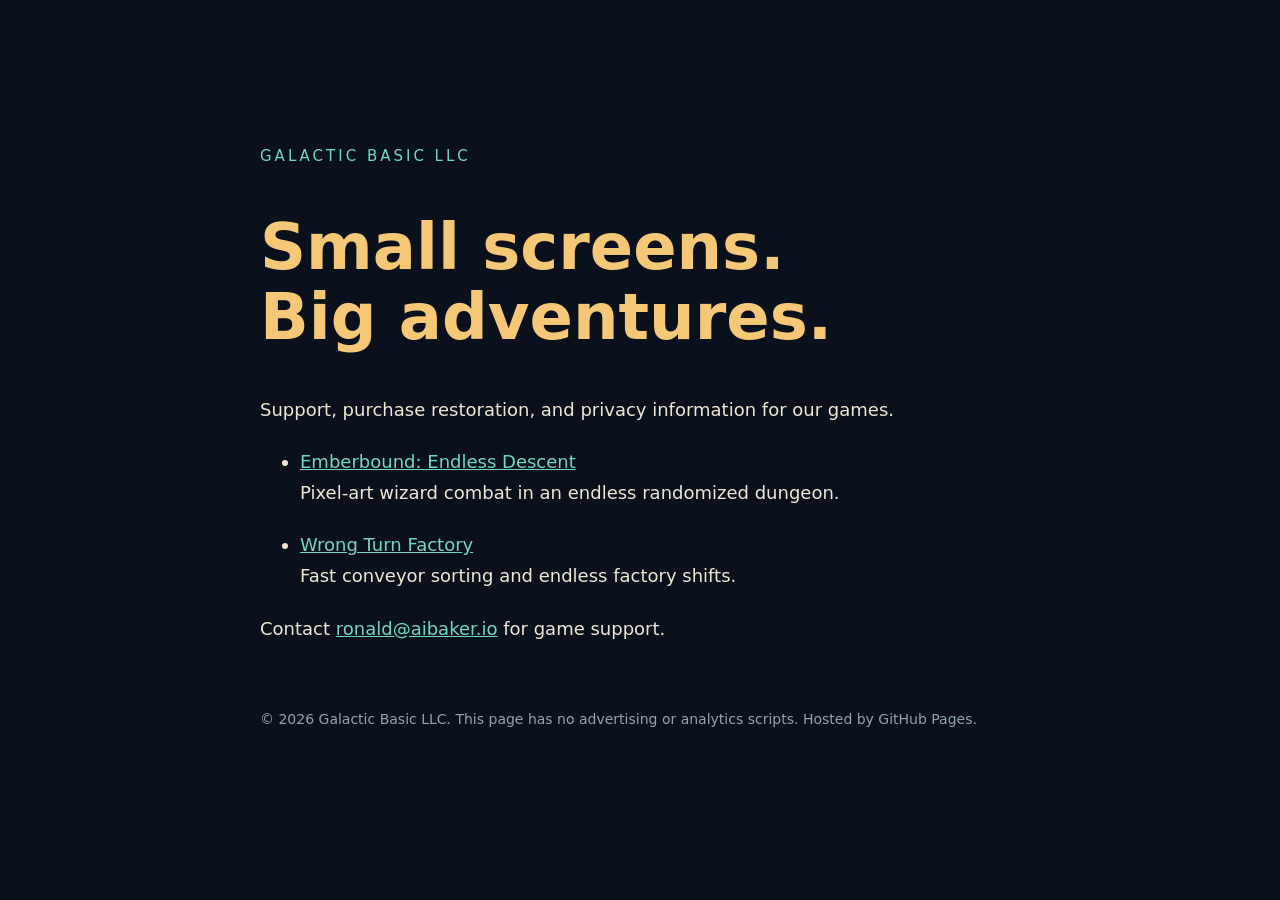
==== index.html @ af6bd130 "Publish game support directory and authorized advertising seller" ====
<!doctype html><html lang="en"><meta charset="utf-8"><meta name="viewport" content="width=device-width,initial-scale=1"><title>Galactic Basic · Game Support</title><style>body{margin:0;background:#0a111c;color:#eee7d5;font:18px/1.7 system-ui,sans-serif}main{max-width:760px;margin:12vh auto;padding:32px}small{letter-spacing:3px;color:#75d5c4}h1{font-size:clamp(36px,7vw,64px);line-height:1.08;color:#f5c878}a{color:#75d5c4}li{margin:22px 0}footer{margin-top:64px;color:#91a5af;font-size:14px}</style><main><small>GALACTIC BASIC LLC</small><h1>Small screens.<br>Big adventures.</h1><p>Support, purchase restoration, and privacy information for our games.</p><ul><li><a href="/emberbound-support/">Emberbound: Endless Descent</a><br>Pixel-art wizard combat in an endless randomized dungeon.</li><li><a href="/wrong-turn-factory-support/">Wrong Turn Factory</a><br>Fast conveyor sorting and endless factory shifts.</li></ul><p>Contact <a href="mailto:ronald@aibaker.io">ronald@aibaker.io</a> for game support.</p><footer>© 2026 Galactic Basic LLC. This page has no advertising or analytics scripts. Hosted by GitHub Pages.</footer></main></html>
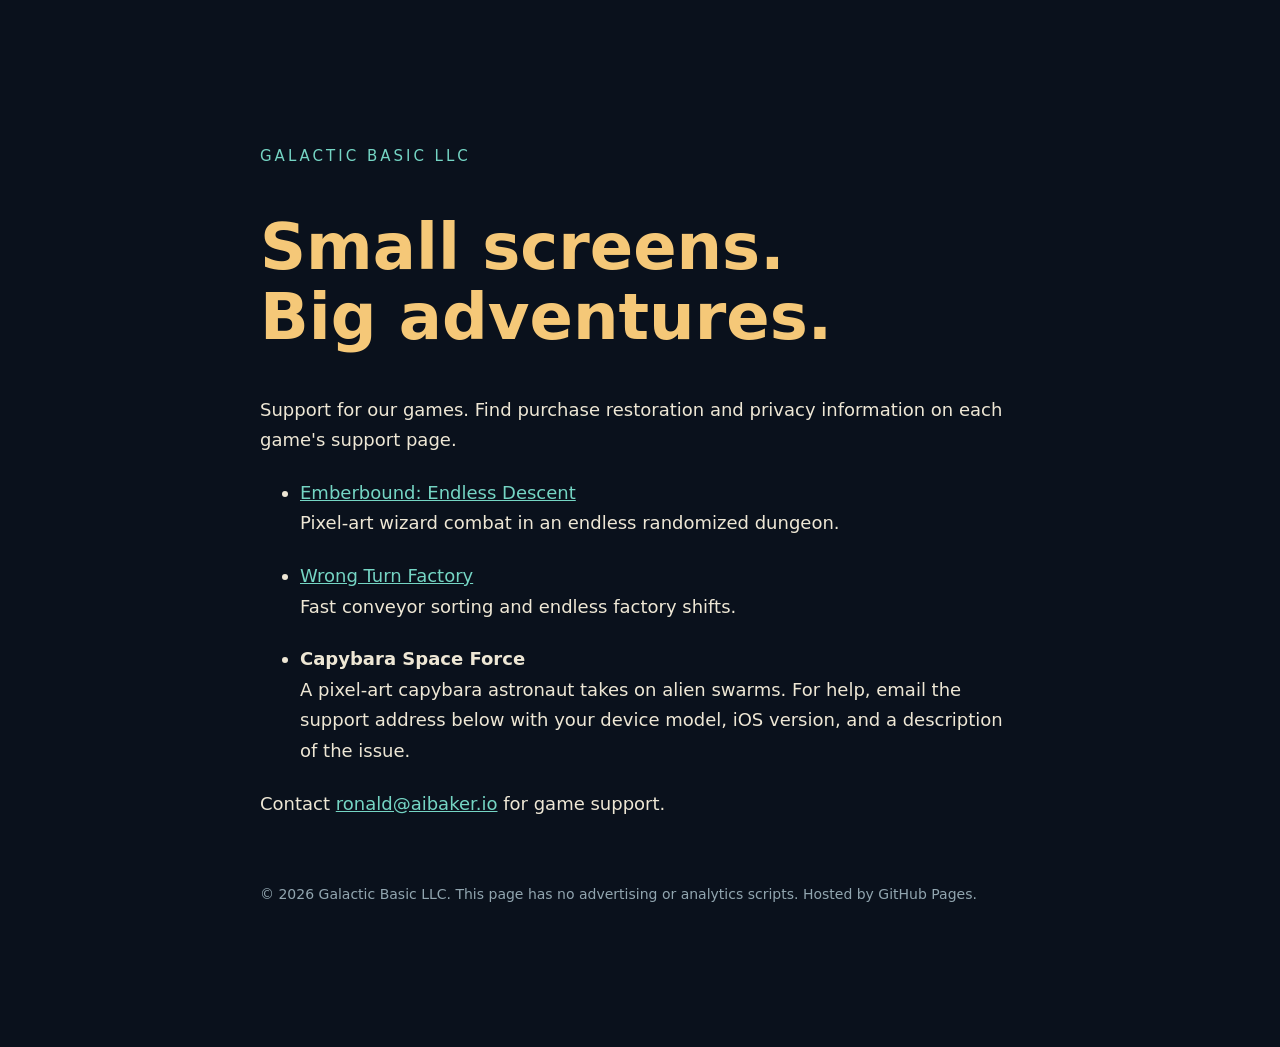
==== commit 78d40e31: "Add Capybara support and document shared AdMob verification" ====
--- a/index.html
+++ b/index.html
@@ -1 +1 @@
-<!doctype html><html lang="en"><meta charset="utf-8"><meta name="viewport" content="width=device-width,initial-scale=1"><title>Galactic Basic · Game Support</title><style>body{margin:0;background:#0a111c;color:#eee7d5;font:18px/1.7 system-ui,sans-serif}main{max-width:760px;margin:12vh auto;padding:32px}small{letter-spacing:3px;color:#75d5c4}h1{font-size:clamp(36px,7vw,64px);line-height:1.08;color:#f5c878}a{color:#75d5c4}li{margin:22px 0}footer{margin-top:64px;color:#91a5af;font-size:14px}</style><main><small>GALACTIC BASIC LLC</small><h1>Small screens.<br>Big adventures.</h1><p>Support, purchase restoration, and privacy information for our games.</p><ul><li><a href="/emberbound-support/">Emberbound: Endless Descent</a><br>Pixel-art wizard combat in an endless randomized dungeon.</li><li><a href="/wrong-turn-factory-support/">Wrong Turn Factory</a><br>Fast conveyor sorting and endless factory shifts.</li></ul><p>Contact <a href="mailto:ronald@aibaker.io">ronald@aibaker.io</a> for game support.</p><footer>© 2026 Galactic Basic LLC. This page has no advertising or analytics scripts. Hosted by GitHub Pages.</footer></main></html>
+<!doctype html><html lang="en"><meta charset="utf-8"><meta name="viewport" content="width=device-width,initial-scale=1"><title>Galactic Basic · Game Support</title><style>body{margin:0;background:#0a111c;color:#eee7d5;font:18px/1.7 system-ui,sans-serif}main{max-width:760px;margin:12vh auto;padding:32px}small{letter-spacing:3px;color:#75d5c4}h1{font-size:clamp(36px,7vw,64px);line-height:1.08;color:#f5c878}a{color:#75d5c4}li{margin:22px 0}footer{margin-top:64px;color:#91a5af;font-size:14px}</style><main><small>GALACTIC BASIC LLC</small><h1>Small screens.<br>Big adventures.</h1><p>Support for our games. Find purchase restoration and privacy information on each game's support page.</p><ul><li><a href="/emberbound-support/">Emberbound: Endless Descent</a><br>Pixel-art wizard combat in an endless randomized dungeon.</li><li><a href="/wrong-turn-factory-support/">Wrong Turn Factory</a><br>Fast conveyor sorting and endless factory shifts.</li><li id="capybara-space-force"><strong>Capybara Space Force</strong><br>A pixel-art capybara astronaut takes on alien swarms. For help, email the support address below with your device model, iOS version, and a description of the issue.</li></ul><p>Contact <a href="mailto:ronald@aibaker.io">ronald@aibaker.io</a> for game support.</p><footer>© 2026 Galactic Basic LLC. This page has no advertising or analytics scripts. Hosted by GitHub Pages.</footer></main></html>
